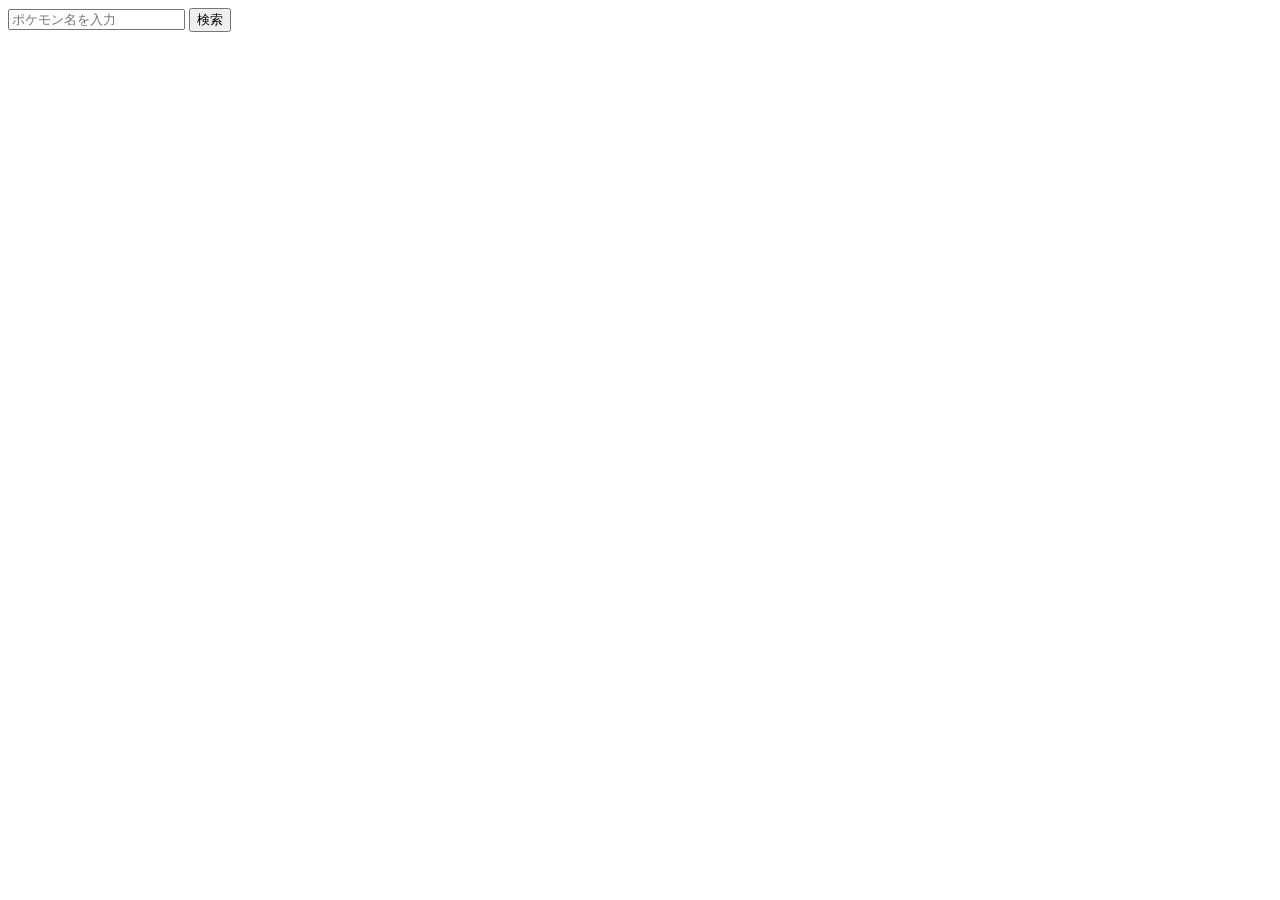
==== api/index.html @ 000cc92c "usage of API , testing the fetch from poke api" ====
<!DOCTYPE html>
<html lang="ja">
<head>
    <meta charset="UTF-8">
    <meta name="viewport" content="width=device-width, initial-scale=1.0">
    <title>Poke API</title>
</head>
<body>
    <!-- Section 1: ピカチュウの情報を取得する -->
   <section>
        <input id="name" placeholder="ポケモン名を入力">
        <button id="section1-btn">検索</button>
        <p id="section1-result"></p>
    </section>
    <script src="script.js"></script>
</body>
</html>
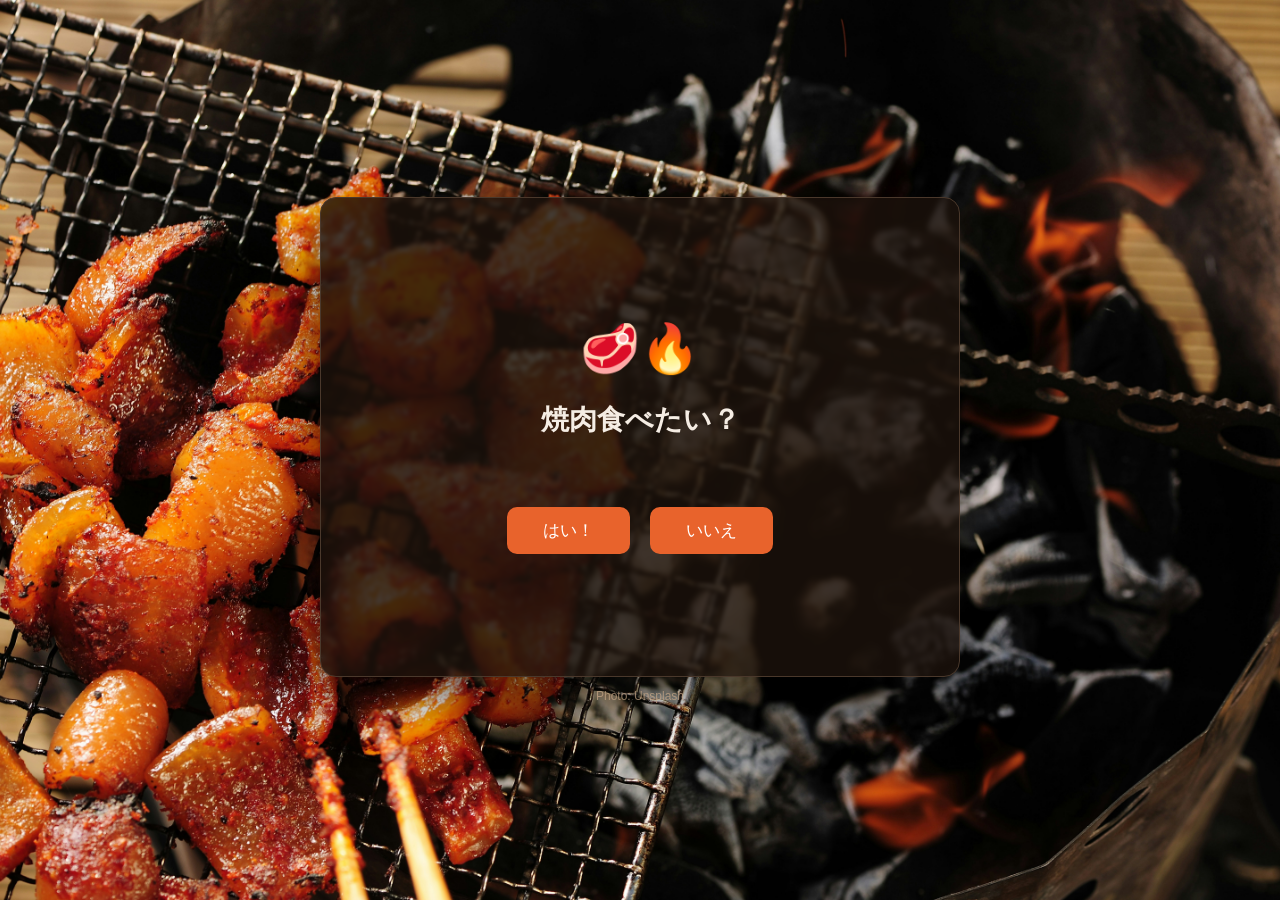
==== commit a603aa87: "creating the webpage using api" ====
--- a/api/index.html
+++ b/api/index.html
@@ -1,17 +1,34 @@
 <!DOCTYPE html>
 <html lang="ja">
 <head>
-    <meta charset="UTF-8">
-    <meta name="viewport" content="width=device-width, initial-scale=1.0">
-    <title>Poke API</title>
+  <meta charset="UTF-8" />
+  <meta name="viewport" content="width=device-width, initial-scale=1.0" />
+  <title>焼肉食べたい？</title>
+  <link rel="stylesheet" href="style.css" />
 </head>
 <body>
-    <!-- Section 1: ピカチュウの情報を取得する -->
-   <section>
-        <input id="name" placeholder="ポケモン名を入力">
-        <button id="section1-btn">検索</button>
-        <p id="section1-result"></p>
-    </section>
-    <script src="script.js"></script>
+  <main class="stage" id="stage">
+    <div class="stage__inner" id="askView">
+      <div class="stage__emoji" aria-hidden="true">🥩🔥</div>
+      <h1 class="stage__title">焼肉食べたい？</h1>
+      <p class="stage__taunt" id="taunt" aria-live="polite"></p>
+      <div class="stage__buttons">
+        <button class="btn" id="yesBtn" type="button">はい！</button>
+        <button class="btn" id="noBtn" type="button">いいえ</button>
+      </div>
+    </div>
+
+    <div class="stage__inner stage__inner--hidden" id="winView">
+      <div class="stage__emoji" aria-hidden="true">🎉🥩🎉</div>
+      <h1 class="stage__title">やった！焼肉だ！</h1>
+      <p class="stage__taunt">正解です。焼肉に「いいえ」という選択肢は最初からなかった。</p>
+      <div class="shops" id="shopList" aria-live="polite"></div>
+      <button class="btn btn--ghost" id="retryBtn" type="button">もう一回聞く</button>
+    </div>
+  </main>
+
+  <p class="credit">Photo: Unsplash</p>
+
+  <script src="script.js"></script>
 </body>
 </html>
--- a/api/style.css
+++ b/api/style.css
@@ -0,0 +1,189 @@
+:root {
+  --color-bg: #1c1410;
+  --color-surface: rgba(28, 18, 12, 0.82);
+  --color-border: #4a382b;
+  --color-text: #f5ede4;
+  --color-text-muted: #c9a989;
+  --color-accent: #e8632c;
+  --color-accent-hover: #f0743e;
+  --radius-card: 16px;
+  --radius-btn: 10px;
+  --dodge-speed: 0.15s;
+}
+
+* {
+  margin: 0;
+  padding: 0;
+  box-sizing: border-box;
+}
+
+body {
+  font-family: "Hiragino Kaku Gothic ProN", "Yu Gothic", sans-serif;
+  background-color: var(--color-bg);
+  background-image: url("assets/niku.jpg");
+  background-size: cover;
+  background-position: center;
+  background-repeat: no-repeat;
+  background-attachment: fixed;
+  color: var(--color-text);
+  min-height: 100vh;
+  display: flex;
+  flex-direction: column;
+  align-items: center;
+  justify-content: center;
+  overflow: hidden;
+}
+
+.stage {
+  position: relative;
+  width: min(640px, 92vw);
+  height: min(480px, 80vh);
+  background: var(--color-surface);
+  border: 1px solid var(--color-border);
+  border-radius: var(--radius-card);
+  backdrop-filter: blur(2px);
+  box-shadow: 0 20px 60px rgba(0, 0, 0, 0.6);
+  overflow: hidden;
+}
+
+.stage__inner {
+  position: absolute;
+  inset: 0;
+  display: flex;
+  flex-direction: column;
+  align-items: center;
+  justify-content: center;
+  gap: 24px;
+  padding: 32px;
+  text-align: center;
+  animation: pop 0.4s ease;
+}
+
+.stage__inner--hidden {
+  display: none;
+}
+
+.stage__emoji {
+  font-size: 48px;
+}
+
+.stage__title {
+  font-size: 28px;
+  font-weight: 600;
+}
+
+.stage__taunt {
+  font-size: 14px;
+  color: var(--color-text-muted);
+  min-height: 20px;
+}
+
+.stage__buttons {
+  display: flex;
+  gap: 20px;
+}
+
+.btn {
+  font-size: 17px;
+  font-family: inherit;
+  padding: 12px 36px;
+  border-radius: var(--radius-btn);
+  border: none;
+  cursor: pointer;
+  background: var(--color-accent);
+  color: #fff;
+  transition:
+    transform 0.2s,
+    background 0.2s,
+    left var(--dodge-speed),
+    top var(--dodge-speed),
+    opacity 0.3s,
+    outline 0.2s;
+}
+
+.btn:hover {
+  background: var(--color-accent-hover);
+  transform: translateY(-2px);
+}
+
+.btn:focus-visible {
+  outline: 2px solid var(--color-accent-hover);
+  outline-offset: 2px;
+}
+
+.btn:active {
+  transform: translateY(0);
+}
+
+.btn--ghost {
+  background: transparent;
+  color: var(--color-text-muted);
+  border: 1px solid var(--color-border);
+  font-size: 14px;
+  padding: 10px 24px;
+}
+
+.btn--ghost:hover {
+  background: rgba(255, 255, 255, 0.06);
+  border-color: var(--color-accent);
+  color: var(--color-accent-hover);
+}
+
+.btn--ghost:focus-visible {
+  outline: 2px solid var(--color-accent);
+  outline-offset: 2px;
+}
+
+.credit {
+  margin-top: 12px;
+  font-size: 12px;
+  color: var(--color-text-muted);
+  opacity: 0.7;
+}
+
+@keyframes pop {
+  from {
+    transform: scale(0.6);
+    opacity: 0;
+  }
+  to {
+    transform: scale(1);
+    opacity: 1;
+  }
+}
+
+@media (prefers-reduced-motion: reduce) {
+  .stage__inner {
+    animation: none;
+  }
+  .btn {
+    transition: none;
+  }
+}
+
+.shops {
+  font-size: 14px;
+  color: var(--color-text-muted);
+  max-width: 100%;
+}
+
+.shops__heading {
+  margin-bottom: 8px;
+  color: var(--color-text);
+}
+
+.shops__list {
+  list-style: none;
+  display: flex;
+  flex-direction: column;
+  gap: 6px;
+}
+
+.shops__list a {
+  color: var(--color-accent-hover);
+  text-decoration: none;
+}
+
+.shops__list a:hover {
+  text-decoration: underline;
+}
